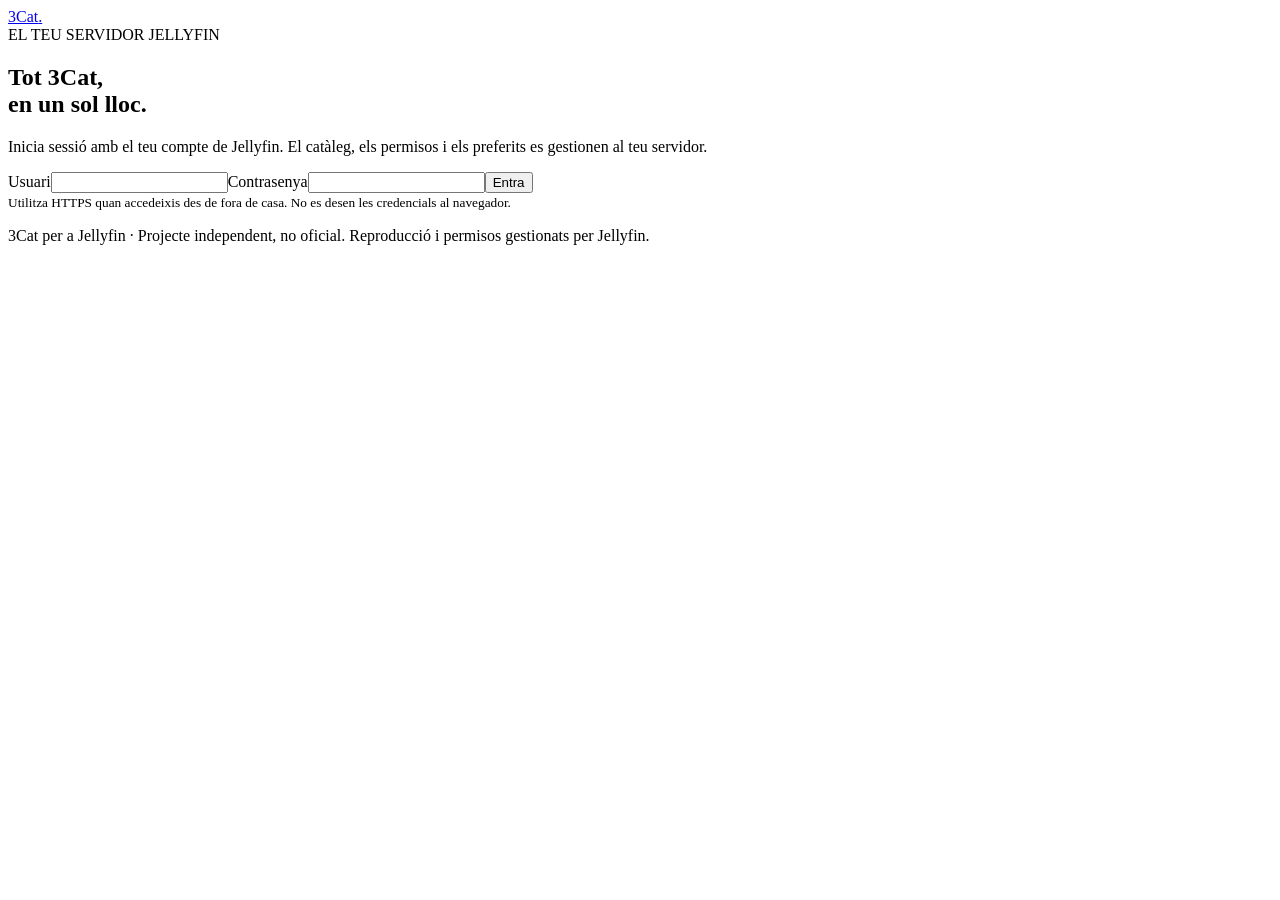
==== Jellyfin.Plugin.ThreeCat/Portal/index.html @ 400478f6 "web: create standalone authenticated 3Cat portal shell" ====
<!doctype html>
<html lang="ca"><head><meta charset="utf-8"><meta name="viewport" content="width=device-width, initial-scale=1"><title>3Cat · a la carta</title><link rel="stylesheet" href="portal.css"></head>
<body>
<header class="top"><a href="./" class="brand" aria-label="3Cat, inici">3Cat<span>.</span></a><nav id="navigation" hidden aria-label="Seccions"></nav><div class="account"><span id="username"></span><button id="logout" hidden>Tanca la sessió</button></div></header>
<main>
<section id="login" class="login"><span class="eyebrow">EL TEU SERVIDOR JELLYFIN</span><h1>Tot 3Cat,<br>en un sol lloc.</h1><p>Inicia sessió amb el teu compte de Jellyfin. El catàleg, els permisos i els preferits es gestionen al teu servidor.</p><form id="loginForm"><label for="user">Usuari</label><input id="user" name="username" autocomplete="username" required><label for="password">Contrasenya</label><input id="password" type="password" name="password" autocomplete="current-password"><button class="primary" type="submit">Entra</button></form><small>Utilitza HTTPS quan accedeixis des de fora de casa. No es desen les credencials al navegador.</small><p id="loginError" role="alert"></p></section>
<section id="catalogue" hidden><div class="tools"><input type="search" id="search" placeholder="Cerca sèries, programes i pel·lícules" aria-label="Cerca al catàleg"><button id="refresh">Actualitza</button></div><p id="status" role="status" aria-live="polite"></p><div id="content"></div><button id="more" hidden>Mostra'n més</button></section>
</main>
<footer>3Cat per a Jellyfin · Projecte independent, no oficial. Reproducció i permisos gestionats per Jellyfin.</footer>
<script type="module" src="portal.js"></script>
</body></html>
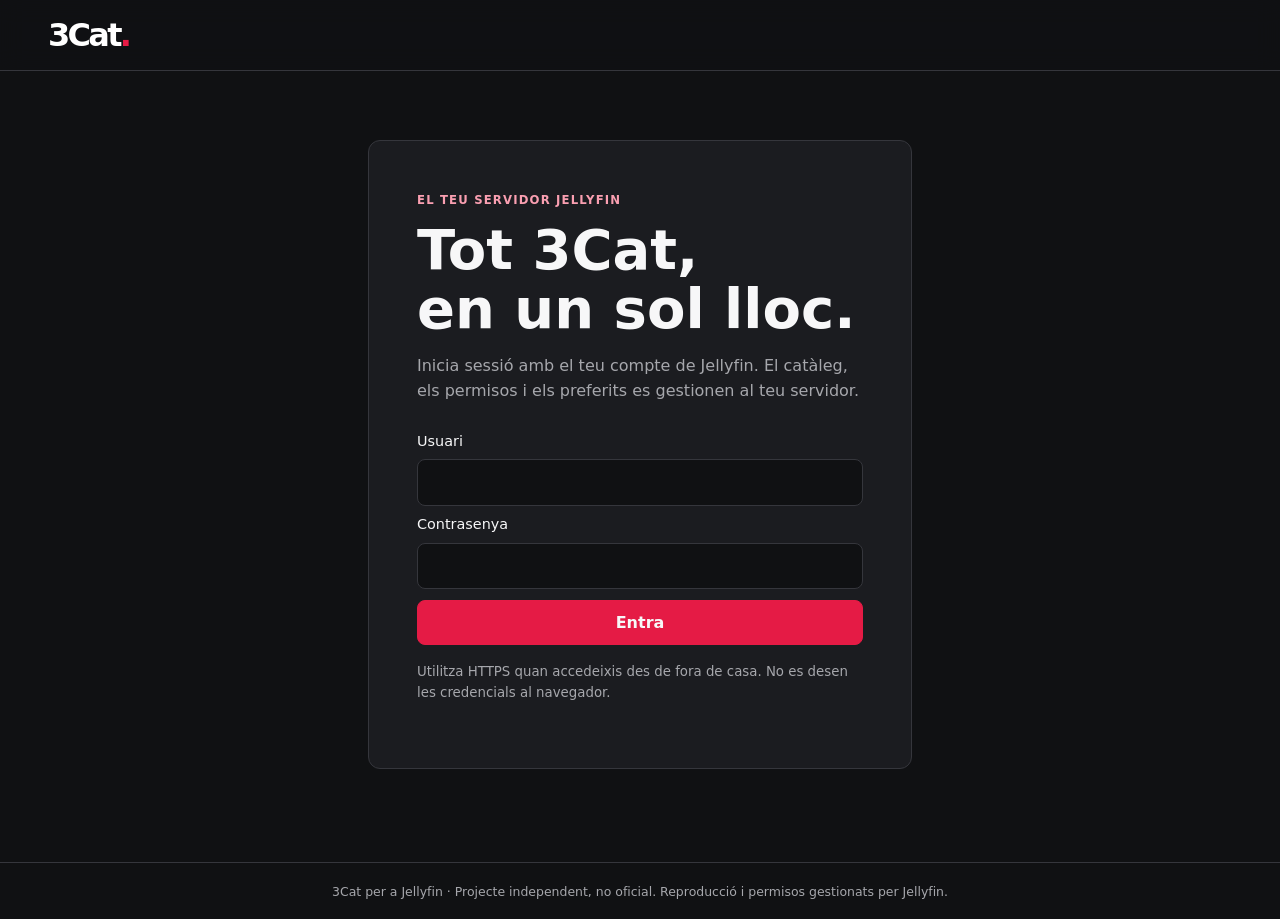
==== commit 4cc34b11: "portal: optional exact library deduplication and verified expiry dates" ====
--- a/Jellyfin.Plugin.ThreeCat/Portal/index.html
+++ b/Jellyfin.Plugin.ThreeCat/Portal/index.html
@@ -4,7 +4,7 @@
 <header class="top"><a href="./" class="brand" aria-label="3Cat, inici">3Cat<span>.</span></a><nav id="navigation" hidden aria-label="Seccions"></nav><div class="account"><span id="username"></span><button id="logout" hidden>Tanca la sessió</button></div></header>
 <main>
 <section id="login" class="login"><span class="eyebrow">EL TEU SERVIDOR JELLYFIN</span><h1>Tot 3Cat,<br>en un sol lloc.</h1><p>Inicia sessió amb el teu compte de Jellyfin. El catàleg, els permisos i els preferits es gestionen al teu servidor.</p><form id="loginForm"><label for="user">Usuari</label><input id="user" name="username" autocomplete="username" required><label for="password">Contrasenya</label><input id="password" type="password" name="password" autocomplete="current-password"><button class="primary" type="submit">Entra</button></form><small>Utilitza HTTPS quan accedeixis des de fora de casa. No es desen les credencials al navegador.</small><p id="loginError" role="alert"></p></section>
-<section id="catalogue" hidden><div class="tools"><input type="search" id="search" placeholder="Cerca sèries, programes i pel·lícules" aria-label="Cerca al catàleg"><button id="refresh">Actualitza</button></div><p id="status" role="status" aria-live="polite"></p><div id="content"></div><button id="more" hidden>Mostra'n més</button></section>
+<section id="catalogue" hidden><div class="tools"><input type="search" id="search" placeholder="Cerca sèries, programes i pel·lícules" aria-label="Cerca al catàleg"><button id="refresh">Actualitza</button></div><div class="preferences"><label><input id="hideDuplicates" type="checkbox"> Amaga coincidències exactes amb la meva biblioteca</label></div><p id="status" role="status" aria-live="polite"></p><div id="content"></div><button id="more" hidden>Mostra'n més</button></section>
 </main>
 <footer>3Cat per a Jellyfin · Projecte independent, no oficial. Reproducció i permisos gestionats per Jellyfin.</footer>
 <script type="module" src="portal.js"></script>
--- a/Jellyfin.Plugin.ThreeCat/Portal/portal.css
+++ b/Jellyfin.Plugin.ThreeCat/Portal/portal.css
@@ -0,0 +1,4 @@
+:root{color-scheme:dark;--bg:#101113;--surface:#1b1c20;--text:#f7f7f8;--muted:#a6a7ac;--accent:#e51b45;--border:#35363c;--radius:12px;font-family:system-ui,-apple-system,BlinkMacSystemFont,"Segoe UI",sans-serif}
+*{box-sizing:border-box}body{margin:0;background:var(--bg);color:var(--text);min-height:100vh}button,input,select{font:inherit}button,a.action{border:1px solid var(--border);border-radius:8px;background:var(--surface);color:var(--text);padding:.75rem 1.05rem;cursor:pointer;text-decoration:none}button:disabled{opacity:.45;cursor:default}button:hover,a.action:hover{border-color:var(--muted)}button:focus-visible,a:focus-visible,input:focus-visible,select:focus-visible{outline:3px solid #f9b0bf;outline-offset:3px}.primary,a.primary{background:var(--accent);border-color:var(--accent);font-weight:700}.top{display:flex;gap:1.5rem;align-items:center;position:sticky;top:0;z-index:5;padding:1rem clamp(1rem,4vw,3rem);background:#101113f2;border-bottom:1px solid var(--border);backdrop-filter:blur(12px)}.brand{font-size:2rem;color:white;text-decoration:none;font-weight:850;letter-spacing:-.085em}.brand span{color:var(--accent)}nav{display:flex;gap:.3rem;overflow-x:auto;flex:1}nav button{border:0;background:transparent;white-space:nowrap;color:var(--muted)}nav button[aria-pressed=true]{color:white;background:var(--surface);box-shadow:inset 0 -2px var(--accent)}.account{display:flex;align-items:center;gap:.5rem;font-size:.8rem;color:var(--muted);margin-left:auto}main{max-width:96rem;margin:auto;padding:1.5rem clamp(1rem,4vw,3rem) 3rem}.login{max-width:34rem;margin:5vh auto;background:var(--surface);border:1px solid var(--border);padding:clamp(1.2rem,4vw,3rem);border-radius:var(--radius)}.login h1{font-size:clamp(2.2rem,5vw,3.5rem);margin:.8rem 0;line-height:1.05}.login form{display:grid;gap:.65rem;margin:1.8rem 0 1rem}.login input,.tools input,select{border:1px solid var(--border);padding:.8rem;border-radius:8px;background:var(--bg);color:var(--text);min-width:0}.login p,.login small{line-height:1.55;color:var(--muted)}.login label{font-size:.9rem}.eyebrow{color:#fa9fb1;letter-spacing:.1em;font-weight:650;font-size:.73rem}.tools{display:flex;gap:.75rem;margin-bottom:.4rem}.tools input{flex:1;max-width:35rem}#status{font-size:.86rem;color:var(--muted);min-height:1.2em;margin:.7rem 0 1rem}#loginError{color:#ffb4bd}.hero{isolation:isolate;position:relative;display:flex;align-items:flex-end;min-height:clamp(21rem,39vw,36rem);overflow:hidden;background:var(--surface);border-radius:var(--radius)}.hero>img{position:absolute;inset:0;width:100%;height:100%;object-fit:cover;z-index:-2}.hero:before{content:"";position:absolute;inset:0;background:linear-gradient(90deg,#101113f5 0%,#101113b0 45%,#10111318 100%),linear-gradient(0deg,#101113a0,transparent 60%);z-index:-1}.hero-copy{padding:clamp(1.2rem,4vw,3rem);max-width:44rem}.hero h1{font-size:clamp(2.3rem,5vw,4.5rem);line-height:1.02;letter-spacing:-.045em;margin:.6rem 0}.description{line-height:1.5;max-width:39rem;display:-webkit-box;-webkit-line-clamp:4;-webkit-box-orient:vertical;overflow:hidden;color:#e0e0e2}.actions{display:flex;gap:.6rem;flex-wrap:wrap;margin-top:1.2rem}.rail{margin:2rem 0}.rail h2{font-size:1.35rem;margin:0 0 .8rem}.strip{display:grid;grid-auto-flow:column;grid-auto-columns:clamp(13rem,21vw,20rem);gap:.85rem;overflow-x:auto;scroll-snap-type:x proximity;padding:0 0 .8rem}.grid{display:grid;grid-template-columns:repeat(auto-fill,minmax(min(100%,14rem),1fr));gap:1rem}.card{position:relative;min-width:0;scroll-snap-align:start}.open{display:block;text-align:left;width:100%;padding:0;border:0;background:none;color:inherit;white-space:normal}.open:hover .image{outline:2px solid var(--muted)}.image{aspect-ratio:16/9;position:relative;display:grid;place-items:center;border-radius:var(--radius);overflow:hidden;background:#26272d;color:#777;font-size:1.5rem;font-weight:700}.image img{position:absolute;inset:0;width:100%;height:100%;object-fit:cover}.title{font-weight:650;margin:.55rem 0 .25rem;white-space:nowrap;overflow:hidden;text-overflow:ellipsis}.meta{font-size:.83rem;color:var(--muted);overflow:hidden;white-space:nowrap;text-overflow:ellipsis}.favorite{position:absolute;top:.5rem;right:.5rem;padding:.35rem .65rem;background:#101113dd;font-size:1.2rem;line-height:1.1;border:0}.favorite[aria-pressed=true]{color:#ff5b7b}progress{width:100%;height:4px;accent-color:var(--accent)}.detail-top{display:flex;gap:.8rem;align-items:center;margin:0 0 1rem}.detail h2{margin:1.7rem 0 .8rem}.episode{display:grid;grid-template-columns:minmax(8rem,15rem) 1fr auto;gap:1rem;align-items:center;padding:.7rem 0;border-bottom:1px solid var(--border)}.episode .description{font-size:.9rem;-webkit-line-clamp:2}.episode .image{aspect-ratio:16/9}.episode .title{white-space:normal}.empty{border:1px solid var(--border);border-radius:var(--radius);padding:1.4rem;color:var(--muted)}footer{padding:1.3rem;text-align:center;font-size:.78rem;color:var(--muted);border-top:1px solid var(--border)}[hidden]{display:none!important}@media(max-width:750px){.top{flex-wrap:wrap;gap:.5rem}.top nav{order:3;flex-basis:100%}.account span{display:none}.hero:before{background:linear-gradient(0deg,#101113f5 0%,#101113bf 55%,#10111320 100%)}.hero{min-height:25rem}.episode{grid-template-columns:7rem 1fr}.episode .action{grid-column:2;justify-self:start}.tools button{padding:.6rem}.login{margin:2vh auto}}
+
+.hero-image{position:absolute;inset:0;z-index:-2;background:#26272d;color:transparent}.hero-image img{width:100%;height:100%;object-fit:cover}.hero-copy{position:relative}.hero:before{pointer-events:none}
